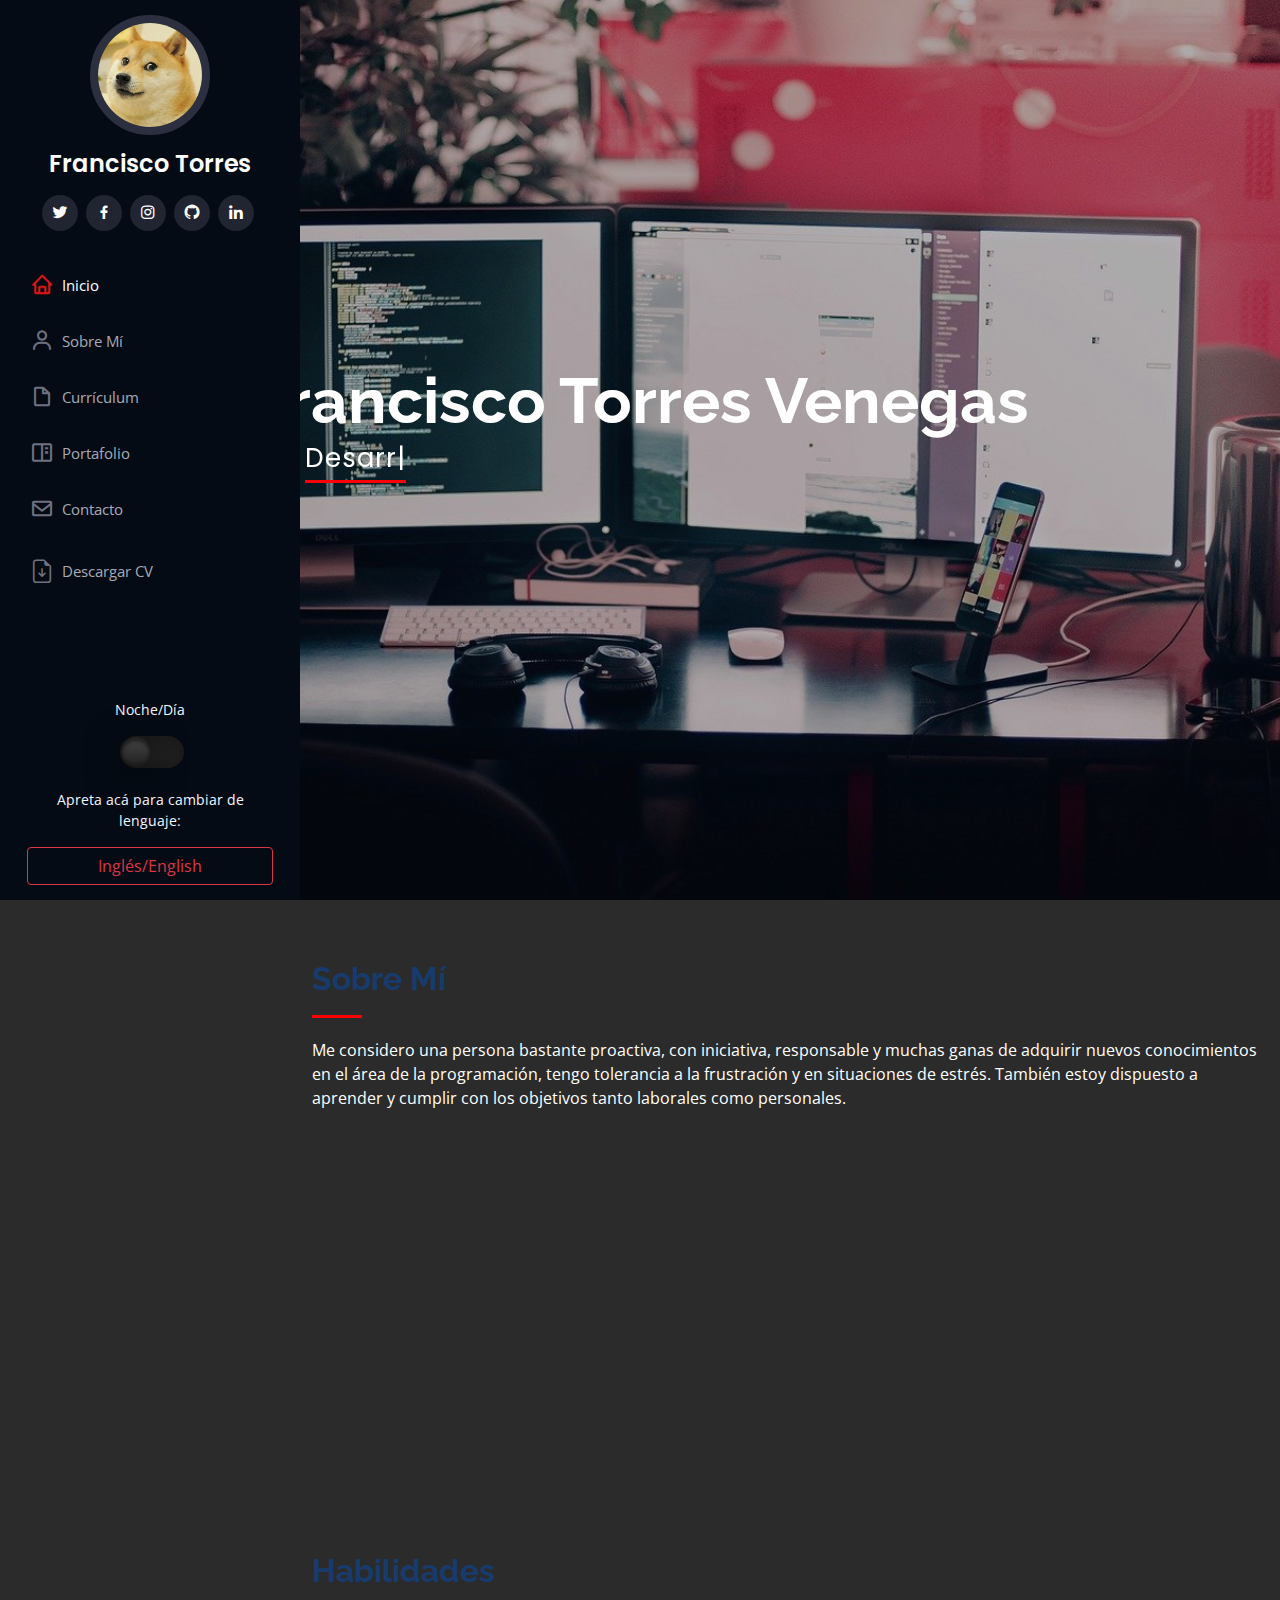
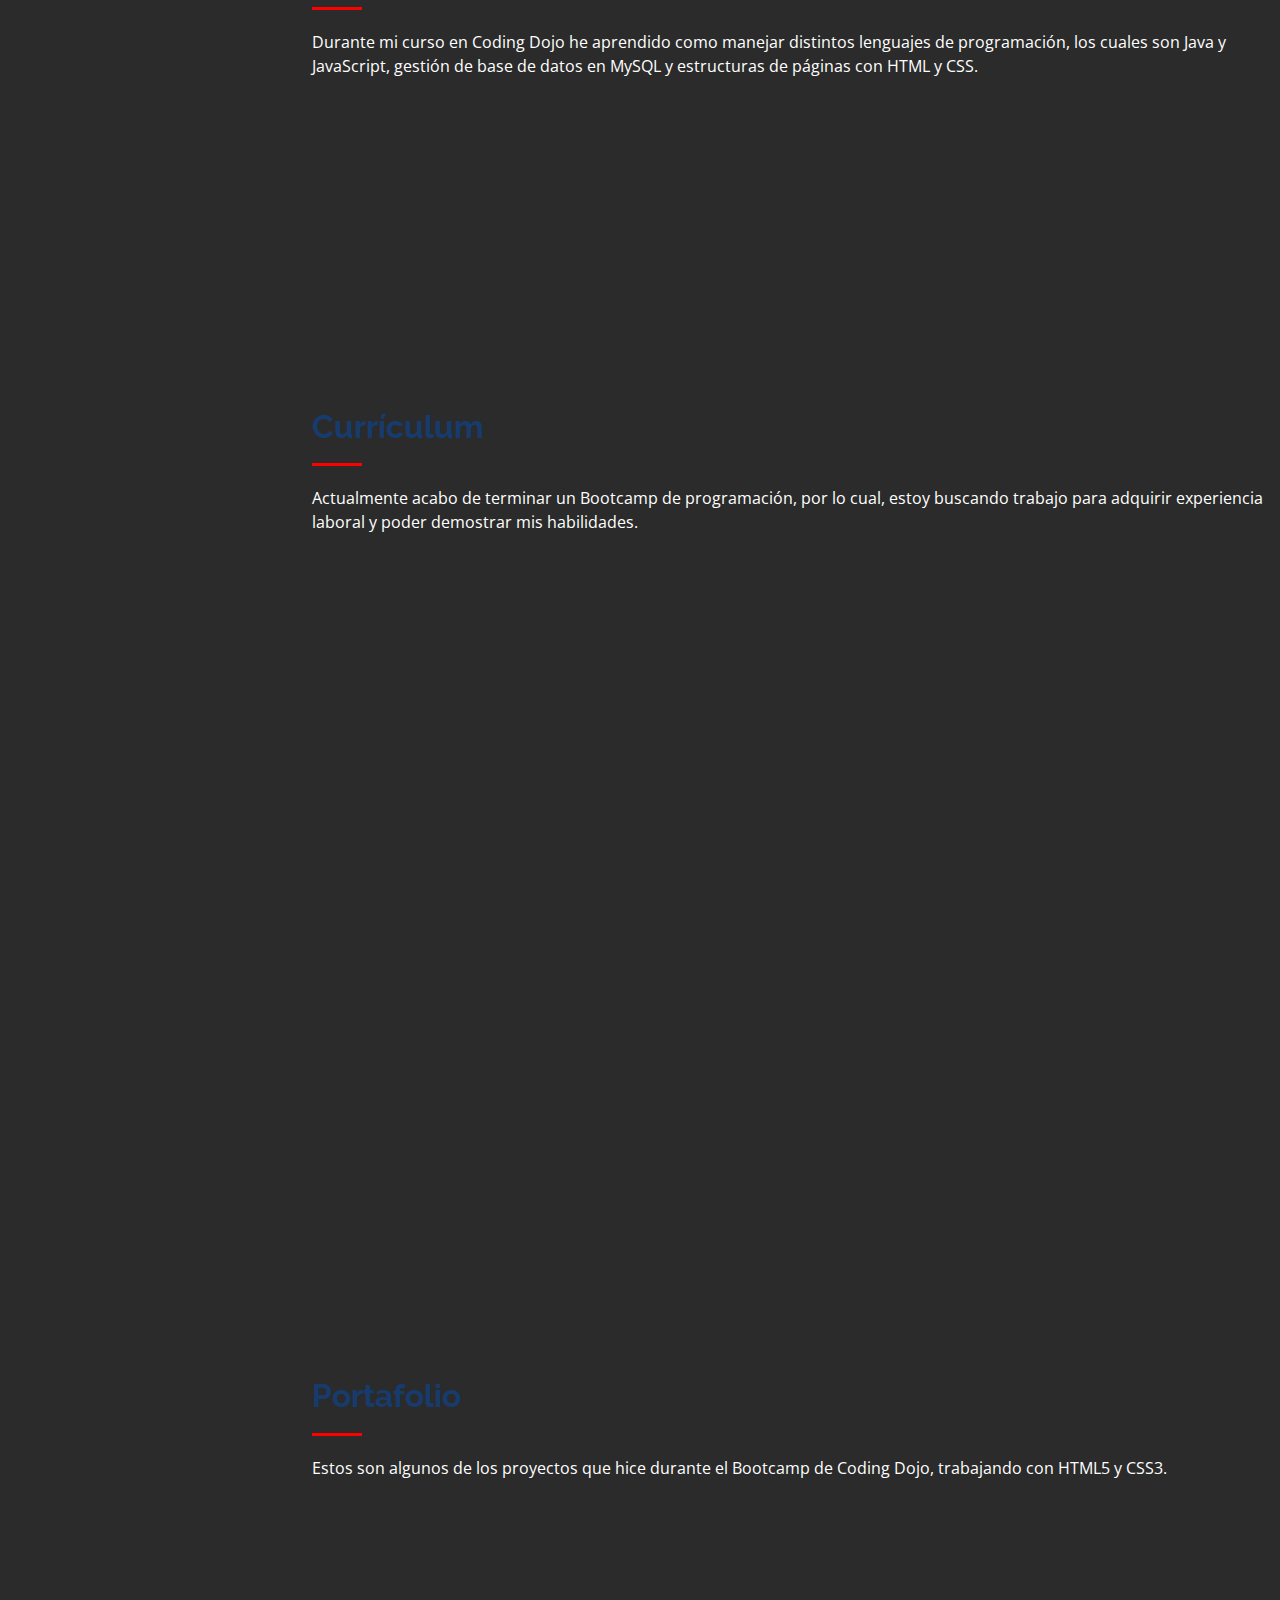
==== index.html @ bbfc33fe "Portafolio" ====
<!DOCTYPE html>
<html lang="es">

<head>
  <meta charset="utf-8">
  <meta content="width=device-width, initial-scale=1.0" name="viewport">

  <title>Portafolio</title>
  <meta content="" name="description">
  <meta content="" name="keywords">

  <!-- Favicons -->
  <link href="assets/img/1.png" rel="icon">
  <link href="assets/img/1.png" rel="apple-touch-icon">

  <!-- Google Fonts -->
  <link href="https://fonts.googleapis.com/css?family=Open+Sans:300,300i,400,400i,600,600i,700,700i|Raleway:300,300i,400,400i,500,500i,600,600i,700,700i|Poppins:300,300i,400,400i,500,500i,600,600i,700,700i" rel="stylesheet">

  <!-- Vendor CSS Files -->
  <link href="https://cdn.jsdelivr.net/npm/bootstrap@5.0.2/dist/css/bootstrap.min.css" rel="stylesheet" integrity="sha384-EVSTQN3/azprG1Anm3QDgpJLIm9Nao0Yz1ztcQTwFspd3yD65VohhpuuCOmLASjC" crossorigin="anonymous">
  <script src="https://cdn.jsdelivr.net/npm/bootstrap@5.0.2/dist/js/bootstrap.bundle.min.js" integrity="sha384-MrcW6ZMFYlzcLA8Nl+NtUVF0sA7MsXsP1UyJoMp4YLEuNSfAP+JcXn/tWtIaxVXM" crossorigin="anonymous"></script>
  <link href="assets/vendor/aos/aos.css" rel="stylesheet">
  <link href="assets/vendor/bootstrap/css/bootstrap.min.css" rel="stylesheet">
  <link href="assets/vendor/bootstrap-icons/bootstrap-icons.css" rel="stylesheet">
  <link href="assets/vendor/boxicons/css/boxicons.min.css" rel="stylesheet">
  <link href="assets/vendor/glightbox/css/glightbox.min.css" rel="stylesheet">
  <link href="assets/vendor/swiper/swiper-bundle.min.css" rel="stylesheet">

  <!-- Template Main CSS File -->
  <link href="assets/css/style.css" rel="stylesheet">

</head>

<body>

  <!-- ======= Mobile nav toggle button ======= -->
  <i class="bi bi-list mobile-nav-toggle d-xl-none"></i>

  <!-- ======= Header ======= -->
  <header id="header">
    <div class="d-flex flex-column">
      <div class="profile">
        <img src="assets/img/doge.jpg" alt="" class="img-fluid rounded-circle">
        <h1 class="text-light"><a href="#about">Francisco Torres</a></h1>
        <div class="social-links mt-3 text-center">
          <a target="_blank" href="https://twitter.com/Bastantesletras" class="twitter"><i class="bx bxl-twitter"></i></a>
          <a target="_blank" href="https://www.facebook.com/torres.franciscoo/" class="facebook"><i class="bx bxl-facebook"></i></a>
          <a target="_blank" href="https://www.instagram.com/panch0.o/" class="instagram"><i class="bx bxl-instagram"></i></a>
          <a target="_blank" href="https://github.com/TorresFrancisco" class="github"><i class="bx bxl-github"></i></a>
          <a target="_blank" href="https://www.linkedin.com/in/francisco-torres-venegas-366a89211/" class="linkedin"><i class="bx bxl-linkedin"></i></a>
        </div>
      </div>

      <nav id="navbar" class="nav-menu navbar">
        <ul>
          <li><a href="#hero" class="nav-link scrollto active"><i class="bx bx-home"></i> <span>Inicio</span></a></li>
          <li><a href="#about" class="nav-link scrollto"><i class="bx bx-user"></i> <span>Sobre Mí</span></a></li>
          <li><a href="#resume" class="nav-link scrollto"><i class="bx bx-file-blank"></i> <span>Currículum</span></a></li>
          <li><a href="#portfolio" class="nav-link scrollto"><i class="bx bx-book-content"></i> <span>Portafolio</span></a></li>
          <li><a href="#contact" class="nav-link scrollto"><i class="bx bx-envelope"></i> <span>Contacto</span></a></li>
          <li><a download href="assets/cv/Francisco_Torres_CV.pdf" target="_blank"><i class="bi bi-file-earmark-arrow-down"></i> <span>Descargar CV</span></a></li>
        </ul>
      </nav><!-- .nav-menu -->
    </div>
  </header><!-- End Header -->

  <!-- ======= Hero Section ======= -->
  <section id="hero" class="d-flex flex-column justify-content-center align-items-center">
    <div class="hero-container" data-aos="fade-in">
      <h1>Francisco Torres Venegas</h1>
      <p>Soy <span class="typed" data-typed-items="Desarrolador Java"></span></p>
    </div>
  </section><!-- End Hero -->

  <main id="main">

    <!-- ======= About Section ======= -->
    <section id="about" class="about">
      <div class="container">

        <div class="section-title">
          <h2>Sobre Mí</h2>
          <p>Me considero una persona bastante
            proactiva, con iniciativa, responsable y
            muchas ganas de adquirir nuevos
            conocimientos en el área de la
            programación, tengo tolerancia a la
            frustración y en situaciones de estrés.
            También estoy dispuesto a aprender y
            cumplir con los objetivos tanto laborales
            como personales.
            </p>
        </div>

        <div class="row">
          <div class="col-lg-4" data-aos="fade-right">
            <img src="assets/img/perfil.jpg" class="img-fluid" alt="">
          </div>
          <div class="col-lg-8 pt-4 pt-lg-0 content" data-aos="fade-left">
            <h3>Desarrolador Junior Full Stack Java </h3>
            <div class="row">
              <div class="col-lg-6">
                <ul>
                  <li><i class="bi bi-chevron-right"></i> <strong>Fecha de Nacimiento:</strong> <span>19 Noviembre 1996</span></li>
                  <li><i class="bi bi-chevron-right"></i> <strong>Teléfono:</strong> <span>+569 9452 2660</span></li>
                  <li><i class="bi bi-chevron-right"></i> <strong>Ciudad:</strong> <span>Concepción, Chile</span></li>
                </ul>
              </div>
              <div class="col-lg-6">
                <ul>
                  <li><i class="bi bi-chevron-right"></i> <strong>Edad:</strong> <span>24</span></li>
                  <li><i class="bi bi-chevron-right"></i> <strong>Grado:</strong> <span>Junior</span></li>
                  <li><i class="bi bi-chevron-right"></i> <strong>Email:</strong> <span>96franciscotorres@gmail.com</span></li>
                </ul>
              </div>
            </div>
            <p>
            Uno de mis principales objetivos es ser parte de
            una empresa en donde pueda desarrollarme como
            programador, poner en práctica mis conocimientos
            y crecer en el área profesional y personal, el cual
            me brinde oportunidades y herramientas
            necesarias para poder alcanzar todas mis metas a
            futuro.
            </p>
          </div>
        </div>

      </div>
    </section><!-- End About Section -->

    <!-- ======= Skills Section ======= -->
    <section id="skills" class="skills section-bg">
      <div class="container">

        <div class="section-title">
          <h2>Habilidades</h2>
          <p>Durante mi curso en Coding Dojo he aprendido como manejar distintos lenguajes de programación, los cuales son Java y JavaScript, gestión de base de datos en MySQL y estructuras de páginas con HTML y CSS. </p>
        </div>

        <div class="row skills-content">

          <div class="col-lg-6" data-aos="fade-up">

            <div class="progress">
              <span class="skill">HTML <i class="val">75%</i></span>
              <div class="progress-bar-wrap">
                <div class="progress-bar" role="progressbar" aria-valuenow="75" aria-valuemin="0" aria-valuemax="100"></div>
              </div>
            </div>

            <div class="progress">
              <span class="skill">CSS <i class="val">75%</i></span>
              <div class="progress-bar-wrap">
                <div class="progress-bar" role="progressbar" aria-valuenow="75" aria-valuemin="0" aria-valuemax="100"></div>
              </div>
            </div>

            <div class="progress">
              <span class="skill">MySQL <i class="val">75%</i></span>
              <div class="progress-bar-wrap">
                <div class="progress-bar" role="progressbar" aria-valuenow="75" aria-valuemin="0" aria-valuemax="100"></div>
              </div>
            </div>
            
          </div>

          <div class="col-lg-6" data-aos="fade-up" data-aos-delay="100">

            <div class="progress">
              <span class="skill">JAVA <i class="val">70%</i></span>
              <div class="progress-bar-wrap">
                <div class="progress-bar" role="progressbar" aria-valuenow="70" aria-valuemin="0" aria-valuemax="100"></div>
              </div>
            </div>

            <div class="progress">
              <span class="skill">JavaScript <i class="val">30%</i></span>
              <div class="progress-bar-wrap">
                <div class="progress-bar" role="progressbar" aria-valuenow="30" aria-valuemin="0" aria-valuemax="100"></div>
              </div>
            </div>

          </div>

        </div>

      </div>
    </section><!-- End Skills Section -->

    <!-- ======= Resume Section ======= -->
    <section id="resume" class="resume">
      <div class="container">

        <div class="section-title">
          <h2>Currículum</h2>
          <p>Actualmente acabo de terminar un Bootcamp de programación, por lo cual, estoy buscando trabajo para adquirir experiencia laboral y poder demostrar mis habilidades.</p>
        </div>

        <div class="row">
          <div class="col-lg-6" data-aos="fade-up">
            <h3 class="resume-title">Resumen</h3>
            <div class="resume-item pb-0">
              <h4>Francisco Torres Venegas</h4>
              <p><em>Desarrolador Full Stack Java</em></p>
              <ul>
                <li>Mulchén 154, Hualpén, Concepción, Chile</li>
                <li>(+569) 9452 2660</li>
                <li>96franciscotorres@gmail.com</li>
              </ul>
            </div>

            <h3 class="resume-title">Educación</h3>
            <div class="resume-item">
              <h4>Java Full-Stack</h4>
              <h5>Mayo 2021</h5>
              <p><em>Coding Dojo</em></p>
              <p>En Coding Dojo conocí JavaScript y profundicé Java, también aprendí a manejar gestión de  base de datos (MySQL) y estructuras de páginas HTML5 y CSS3. </p>
            </div>
            <div class="resume-item">
              <h4>Ingeniería Civil Informática (Incompleto).</h4>
              <h5>2016-2019</h5>
              <p><em>Universidad Autónoma de Chile, Santiago, Chile</em></p>
              <p>En la Universidad conocí por primera vez los lenguajes de programación C y Java. </p>
            </div>
          </div>
          <div class="col-lg-6" data-aos="fade-up" data-aos-delay="100">
          </div> 
        </div>

      </div>
    </section><!-- End Resume Section -->

    <!-- ======= Portfolio Section ======= -->
    <section id="portfolio" class="portfolio section-bg">
      <div class="container">

        <div class="section-title">
          <h2>Portafolio</h2>
          <p>Estos son algunos de los proyectos que hice durante el Bootcamp de Coding Dojo, trabajando con HTML5 y CSS3.</p>
        </div>

        <div class="row" data-aos="fade-up">
          <div class="col-lg-12 d-flex justify-content-center">
            <ul id="portfolio-flters">
              <li data-filter="*" class="filter-active">Todo</li>
              <li data-filter=".filter-app">App</li>
              <li data-filter=".filter-web">Web</li>
            </ul>
          </div>
        </div>

        <div class="row portfolio-container" data-aos="fade-up" data-aos-delay="100">

          <div class="col-lg-4 col-md-6 portfolio-item filter-web">
            <div class="portfolio-wrap">
              <img src="assets/img/portfolio/torresfrancisco.github.io_Bootstrap.png" class="img-fluid" alt="">
              <div class="portfolio-links">
                <a href="assets/img/portfolio/torresfrancisco.github.io_Bootstrap.png" data-gallery="portfolioGallery" class="portfolio-lightbox" title="Bootstrap"><i class="bx bx-plus"></i></a>
                <a href="https://torresfrancisco.github.io/Bootstrap/" target="_blank" title="More Details"><i class="bx bx-link"></i></a>
              </div>
            </div>
          </div>

          <div class="col-lg-4 col-md-6 portfolio-item filter-web">
            <div class="portfolio-wrap">
              <img src="assets/img/portfolio/torresfrancisco.github.io_MostrandoBloques_.png" class="img-fluid" alt="">
              <div class="portfolio-links">
                <a href="assets/img/portfolio/torresfrancisco.github.io_MostrandoBloques_.png" data-gallery="portfolioGallery" class="portfolio-lightbox" title="Display your Blocks!"><i class="bx bx-plus"></i></a>
                <a href="https://torresfrancisco.github.io/MostrandoBloques/" target="_blank" title="More Details"><i class="bx bx-link"></i></a>
              </div>
            </div>
          </div>

          <div class="col-lg-4 col-md-6 portfolio-item filter-web">
            <div class="portfolio-wrap">
              <img src="assets/img/portfolio/torresfrancisco.github.io_Portafolioooo_.png" class="img-fluid" alt="">
              <div class="portfolio-links">
                <a href="assets/img/portfolio/torresfrancisco.github.io_Portafolioooo_.png" data-gallery="portfolioGallery" class="portfolio-lightbox" title="Portfolio"><i class="bx bx-plus"></i></a>
                <a href="https://torresfrancisco.github.io/Portafolioooo/" target="_blank" title="More Details"><i class="bx bx-link"></i></a>
              </div>
            </div>
          </div>

          <div class="col-lg-4 col-md-6 portfolio-item filter-web">
            <div class="portfolio-wrap">
              <img src="assets/img/portfolio/torresfrancisco.github.io_Python_.png" class="img-fluid" alt="">
              <div class="portfolio-links">
                <a href="assets/img/portfolio/torresfrancisco.github.io_Python_.png" data-gallery="portfolioGallery" class="portfolio-lightbox" title="Python"><i class="bx bx-plus"></i></a>
                <a href="https://torresfrancisco.github.io/Python/" target="_blank" title="More Details"><i class="bx bx-link"></i></a>
              </div>
            </div>
          </div>

          <div class="col-lg-4 col-md-6 portfolio-item filter-web">
            <div class="portfolio-wrap">
              <img src="assets/img/portfolio/torresfrancisco.github.io_SimplementeResponsivo_.png" class="img-fluid" alt="">
              <div class="portfolio-links">
                <a href="assets/img/portfolio/torresfrancisco.github.io_SimplementeResponsivo_.png" data-gallery="portfolioGallery" class="portfolio-lightbox" title="Responsive Page"><i class="bx bx-plus"></i></a>
                <a href="https://torresfrancisco.github.io/SimplementeResponsivo/" target="_blank" title="More Details"><i class="bx bx-link"></i></a>
              </div>
            </div>
          </div>

          <div class="col-lg-4 col-md-6 portfolio-item filter-web">
            <div class="portfolio-wrap">
              <img src="assets/img/portfolio/torresfrancisco.github.io_Bootstrap2_.png" class="img-fluid" alt="">
              <div class="portfolio-links">
                <a href="assets/img/portfolio/torresfrancisco.github.io_Bootstrap2_.png" data-gallery="portfolioGallery" class="portfolio-lightbox" title="Bootstrap 2"><i class="bx bx-plus"></i></a>
                <a href="https://torresfrancisco.github.io/Bootstrap2/" title="More Details"><i class="bx bx-link"></i></a>
              </div>
            </div>
          </div>

          <div class="col-lg-4 col-md-6 portfolio-item filter-web">
            <div class="portfolio-wrap">
              <img src="assets/img/portfolio/torresfrancisco.github.io_Internet_.png" class="img-fluid" alt="">
              <div class="portfolio-links">
                <a href="assets/img/portfolio/torresfrancisco.github.io_Internet_.png" data-gallery="portfolioGallery" class="portfolio-lightbox" title="Internet"><i class="bx bx-plus"></i></a>
                <a href="https://torresfrancisco.github.io/Internet/" title="More Details"><i class="bx bx-link"></i></a>
              </div>
            </div>
          </div>

          <div class="col-lg-4 col-md-6 portfolio-item filter-web">
            <div class="portfolio-wrap">
              <img src="assets/img/portfolio/torresfrancisco.github.io_Prueba_.png" class="img-fluid" alt="">
              <div class="portfolio-links">
                <a href="assets/img/portfolio/torresfrancisco.github.io_Prueba_.png" data-gallery="portfolioGallery" class="portfolio-lightbox" title="Prueba"><i class="bx bx-plus"></i></a>
                <a href="https://torresfrancisco.github.io/Prueba/" title="More Details"><i class="bx bx-link"></i></a>
              </div>
            </div>
          </div>

          <div class="col-lg-4 col-md-6 portfolio-item filter-web">
            <div class="portfolio-wrap">
              <img src="assets/img/portfolio/torresfrancisco.github.io_TrazandoBloques_.png" class="img-fluid" alt="">
              <div class="portfolio-links">
                <a href="assets/img/portfolio/torresfrancisco.github.io_TrazandoBloques_.png" data-gallery="portfolioGallery" class="portfolio-lightbox" title="Trazando Bloques"><i class="bx bx-plus"></i></a>
                <a href="https://torresfrancisco.github.io/TrazandoBloques/" title="More Details"><i class="bx bx-link"></i></a>
              </div>
            </div>
          </div>

        </div>

      </div>
      
    </section><!-- End Portfolio Section -->

    <!-- ======= Contact Section ======= -->
    <section id="contact" class="contact">
      <div class="container">

        <div class="section-title">
          <h2>Contacto</h2>
          <p></p>
        </div>

        <div class="row" data-aos="fade-in">

          <div class="col-lg-12 d-flex align-items-stretch">
            <div class="info">
              <div class="address">
                <i class="bi bi-geo-alt"></i>
                <h4>Dirección:</h4>
                <p>Mulchén 154, Hualpén, Concepción, Chile</p>
              </div>

              <div class="email">
                <i class="bi bi-envelope"></i>
                <h4>Email:</h4>
                <p>96franciscotorres@gmail.com</p>
              </div>

              <div class="phone">
                <i class="bi bi-phone"></i>
                <h4>Celular:</h4>
                <p>+569 9452 2660</p>
              </div>

            </div>
            
          </div>

          <iframe src="https://www.google.com/maps/embed?pb=!1m18!1m12!1m3!1d3194.6696773563403!2d-73.08189762635624!3d-36.802469552673756!2m3!1f0!2f0!3f0!3m2!1i1024!2i768!4f13.1!3m3!1m2!1s0x9669b583f4966fd7%3A0xf702325f30d34965!2zTXVsY2jDqW4gMTU0LCBIdWFscMOpbiwgQsOtbyBCw61v!5e0!3m2!1ses!2scl!4v1632937980129!5m2!1ses!2scl" frameborder="0" style="border:0; width: 100%; height: 290px;" allowfullscreen></iframe>

        </div>
        <h4 style="text-justify: auto;"></h4>
      </div>

    </section><!-- End Contact Section -->
    <footer id="footer">
      <div class="container">
        <p style="text-align: center;">Noche/Día</p>
        <div id="toggle">
          <i class="indicator"></i>
        </div>
        <br>
        <div class="change-language">
          <p style="text-align: center;">Apreta acá para cambiar de lenguaje:</p>
          <a href="en/index.html" type="button" class="btn btn-outline-danger d-flex justify-content-center align-items-center">Inglés/English</a>
        </div>
      </div>
    </footer>

  </main><!-- End #main -->

  <a href="#" class="back-to-top d-flex align-items-center justify-content-center"><i class="bi bi-arrow-up-short"></i></a>

  <!-- Vendor JS Files -->
  <script src="assets/vendor/aos/aos.js"></script>
  <script src="assets/vendor/bootstrap/js/bootstrap.bundle.min.js"></script>
  <script src="assets/vendor/glightbox/js/glightbox.min.js"></script>
  <script src="assets/vendor/isotope-layout/isotope.pkgd.min.js"></script>
  <script src="assets/vendor/php-email-form/validate.js"></script>
  <script src="assets/vendor/purecounter/purecounter.js"></script>
  <script src="assets/vendor/swiper/swiper-bundle.min.js"></script>
  <script src="assets/vendor/typed.js/typed.min.js"></script>
  <script src="assets/vendor/waypoints/noframework.waypoints.js"></script>

  <!-- Template Main JS File -->
  <script src="assets/js/main.js"></script>

</body>

</html>
---- assets/css/style.css ----
/*--------------------------------------------------------------
# General
--------------------------------------------------------------*/
body {
  font-family: "Open Sans", sans-serif;
  color: white;
  background: #2b2b2b;
  transition: 0.5s; 
}
body.active{
  background: #f8f8f8;
  color: black;
}
a {
  color: #149ddd;
  text-decoration: none;
}

a:hover {
  color: red;
  text-decoration: none;
}

h1, h2, h3, h4, h5, h6 {
  font-family: "Raleway", sans-serif;
}

/*--------------------------------------------------------------
# Back to top button
--------------------------------------------------------------*/
.back-to-top {
  position: fixed;
  visibility: hidden;
  opacity: 0;
  right: 15px;
  bottom: 15px;
  z-index: 996;
  background: linear-gradient(red, blue);
  width: 60px;
  height: 60px;
  border-radius: 50px;
  transition: all 0.4s;
}
.back-to-top i {
  font-size: 28px;
  color: #fff;
  line-height: 0;
}
.back-to-top:hover {
  background: linear-gradient(purple, red);
  color: #fff;
}
.back-to-top.active {
  visibility: visible;
  opacity: 1;
}

/*--------------------------------------------------------------
# Header
--------------------------------------------------------------*/
#header {
  position: fixed;
  top: 0;
  left: 0;
  bottom: 0;
  width: 300px;
  transition: all ease-in-out 0.5s;
  z-index: 9997;
  transition: all 0.5s;
  padding: 0 15px;
  background: #040b14;
  overflow-y: auto;
}
#header .profile img {
  margin: 15px auto;
  display: block;
  width: 120px;
  border: 8px solid #2c2f3f;
}
#header .profile h1 {
  font-size: 24px;
  margin: 0;
  padding: 0;
  font-weight: 600;
  -moz-text-align-last: center;
  text-align-last: center;
  font-family: "Poppins", sans-serif;
}
#header .profile h1 a, #header .profile h1 a:hover {
  color: #fff;
  text-decoration: none;
}
#header .profile .social-links a {
  font-size: 18px;
  display: inline-block;
  background: #212431;
  color: #fff;
  line-height: 1;
  padding: 8px 0;
  margin-right: 4px;
  border-radius: 50%;
  text-align: center;
  width: 36px;
  height: 36px;
  transition: 0.3s;
}
#header .profile .social-links a:hover {
  background: #dd1414;
  color: #fff;
  text-decoration: none;
}

#main {
  margin-left: 300px;
}

@media (max-width: 1199px) {
  #header {
    left: -300px;
  }

  #main {
    margin-left: 0;
  }
}
#toggle{
    position: relative;
    display: block;
    left: 38%;
    width: 64px;
    height: 32px;
    border-radius: 32px;
    background: #222;
    transition: 0.5s;
    cursor: pointer;
    box-shadow: inset 0 8px 60px rgba(0, 0, 0, 0.1 ),
                inset 0 8px 8px rgba(0, 0, 0, 0.1 ),
                inset 0 -4px 4px rgba(0, 0, 0, 0.1 );
}
#toggle.active{
    background: #fff;
    box-shadow: inset 0 2px 60px rgba(0, 0, 0, 0.1 ),
                inset 0 2px 8px rgba(0, 0, 0, 0.1 ),
                inset 0 -4px 4px rgba(0, 0, 0, 0.05 );
}
#toggle .indicator{
    position: absolute;
    top: 0;
    left: 0;
    width: 32px;
    height: 32px;
    background: linear-gradient(to bottom, #444, #222);
    border-radius: 50%;
    transform: scale(0.9);
    box-shadow: 0 8px 40px rgba(0, 0, 0, 0.5 ),
                inset 0 4px 4px rgba(0, 0, 0, 0.5 ),
                inset 0 -4px 4px rgba(0, 0, 0, 0.2 );

}
#toggle.active .indicator{
    left: 32px;
    background: linear-gradient(to bottom, #eaeaea, #f9f9f9);
    box-shadow: 0 8px 40px rgba(0, 0, 0, 0.1 ),
                inset 0 4px 4px rgba(255, 255, 255, 1 ),
                inset 0 -4px 4px rgba(255, 255, 255, 1 );

}
/*--------------------------------------------------------------
# Navigation Menu
--------------------------------------------------------------*/
/* Desktop Navigation */
.nav-menu {
  padding: 30px 0 0 0;
}
.nav-menu * {
  margin: 0;
  padding: 0;
  list-style: none;
}
.nav-menu > ul > li {
  position: relative;
  white-space: nowrap;
}
.nav-menu a, .nav-menu a:focus {
  display: flex;
  align-items: center;
  color: #a8a9b4;
  padding: 12px 15px;
  margin-bottom: 8px;
  transition: 0.3s;
  font-size: 15px;
}
.nav-menu a i, .nav-menu a:focus i {
  font-size: 24px;
  padding-right: 8px;
  color: #6f7180;
}
.nav-menu a:hover, .nav-menu .active, .nav-menu .active:focus, .nav-menu li:hover > a {
  text-decoration: none;
  color: #fff;
}
.nav-menu a:hover i, .nav-menu .active i, .nav-menu .active:focus i, .nav-menu li:hover > a i {
  color: #dd1414;
}

/* Mobile Navigation */
.mobile-nav-toggle {
  position: fixed;
  right: 15px;
  top: 15px;
  z-index: 9998;
  border: 0;
  font-size: 24px;
  transition: all 0.4s;
  outline: none !important;
  background-color: red;
  color: #fff;
  width: 40px;
  height: 40px;
  display: inline-flex;
  align-items: center;
  justify-content: center;
  line-height: 0;
  border-radius: 50px;
  cursor: pointer;
}

.mobile-nav-active {
  overflow: hidden;
}
.mobile-nav-active #header {
  left: 0;
}

/*--------------------------------------------------------------
# Hero Section
--------------------------------------------------------------*/
#hero {
  width: 100%;
  height: 100vh;
  background: url("../img/desktop-1245714_1280.jpg") top center;
  background-size: cover;
}
#hero:before {
  content: "";
  background: rgba(5, 13, 24, 0.3);
  position: absolute;
  bottom: 0;
  top: 0;
  left: 0;
  right: 0;
  z-index: 1;
}
#hero .hero-container {
  position: relative;
  z-index: 2;
  min-width: 300px;
}
#hero h1 {
  margin: 0 0 10px 0;
  font-size: 64px;
  font-weight: 700;
  line-height: 56px;
  color: #fff;
}
#hero p {
  color: #fff;
  margin-bottom: 50px;
  font-size: 26px;
  font-family: "Poppins", sans-serif;
}
#hero p span {
  color: #fff;
  padding-bottom: 4px;
  letter-spacing: 1px;
  border-bottom: 3px solid red;
}
@media (min-width: 1024px) {
  #hero {
    background-attachment: fixed;
  }
}
@media (max-width: 768px) {
  #hero h1 {
    font-size: 28px;
    line-height: 36px;
  }
  #hero h2 {
    font-size: 18px;
    line-height: 24px;
    margin-bottom: 30px;
  }
}

/*--------------------------------------------------------------
# Sections General
--------------------------------------------------------------*/
section {
  padding: 60px 0;
  overflow: hidden;
  
}

.section-bg.active{
  background: #f8f8f8;
}

.section-bg {
  transition: 0.5s; 
  color: white or black;
}

.section-title {
  padding-bottom: 30px;
}

.section-title h2 {
  font-size: 32px;
  font-weight: bold;
  margin-bottom: 20px;
  padding-bottom: 20px;
  position: relative;
  color: #173b6c;
}
.section-title h2::after {
  content: "";
  position: absolute;
  display: block;
  width: 50px;
  height: 3px;
  background: red;
  bottom: 0;
  left: 0;
}
.section-title p {
  margin-bottom: 0;
}

/*--------------------------------------------------------------
# About
--------------------------------------------------------------*/
.about .content h3 {
  font-weight: 700;
  font-size: 26px;
  color: #173b6c;
}
.about .content ul {
  list-style: none;
  padding: 0;
}
.about .content ul li {
  margin-bottom: 20px;
  display: flex;
  align-items: center;
}
.about .content ul strong {
  margin-right: 10px;
}
.about .content ul i {
  font-size: 16px;
  margin-right: 5px;
  color: red;
  line-height: 0;
}
.about .content p:last-child {
  margin-bottom: 0;
}

/*--------------------------------------------------------------
# Skills
--------------------------------------------------------------*/
.skills .progress {
  height: 60px;
  display: block;
  background: none;
  border-radius: 0;
}
.skills .progress .skill {
  padding: 0;
  margin: 0 0 6px 0;
  text-transform: uppercase;
  display: block;
  font-weight: 600;
  font-family: "Poppins", sans-serif;
  color: #050d18;
}
.skills .progress .skill .val {
  float: right;
  font-style: normal;
}
.skills .progress-bar-wrap {
  background: #dce8f8;
  height: 10px;
}
.skills .progress-bar {
  width: 1px;
  height: 10px;
  transition: 0.9s;
  background-color: red;
}

/*--------------------------------------------------------------
# Resume
--------------------------------------------------------------*/
.resume .resume-title {
  font-size: 26px;
  font-weight: 700;
  margin-top: 20px;
  margin-bottom: 20px;
  color: #050d18;
}
.resume .resume-item {
  padding: 0 0 20px 20px;
  margin-top: -2px;
  border-left: 2px solid #1f5297;
  position: relative;
}
.resume .resume-item h4 {
  line-height: 18px;
  font-size: 18px;
  font-weight: 600;
  text-transform: uppercase;
  font-family: "Poppins", sans-serif;
  color: #050d18;
  margin-bottom: 10px;
}
.resume .resume-item h5 {
  font-size: 16px;
  background: #e4edf9;
  padding: 5px 15px;
  display: inline-block;
  font-weight: 600;
  margin-bottom: 10px;
  color: black;
}
.resume .resume-item ul {
  padding-left: 20px;
}
.resume .resume-item ul li {
  padding-bottom: 10px;
}
.resume .resume-item:last-child {
  padding-bottom: 0;
}
.resume .resume-item::before {
  content: "";
  position: absolute;
  width: 16px;
  height: 16px;
  border-radius: 50px;
  left: -9px;
  top: 0;
  background: #fff;
  border: 2px solid #1f5297;
}

/*--------------------------------------------------------------
# Portfolio
--------------------------------------------------------------*/
.portfolio .portfolio-item {
  margin-bottom: 30px;
}
.portfolio #portfolio-flters {
  padding: 0;
  margin: 0 auto 35px auto;
  list-style: none;
  text-align: center;
  background: #fff;
  border-radius: 50px;
  padding: 2px 15px;
}
.portfolio #portfolio-flters li {
  cursor: pointer;
  display: inline-block;
  padding: 10px 15px 8px 15px;
  font-size: 14px;
  font-weight: 600;
  line-height: 1;
  text-transform: uppercase;
  color: #272829;
  margin-bottom: 5px;
  transition: all 0.3s ease-in-out;
}
.portfolio #portfolio-flters li:hover, .portfolio #portfolio-flters li.filter-active {
  color: red;
}
.portfolio #portfolio-flters li:last-child {
  margin-right: 0;
}
.portfolio .portfolio-wrap {
  transition: 0.3s;
  position: relative;
  overflow: hidden;
  z-index: 1;
}
.portfolio .portfolio-wrap::before {
  content: "";
  background: rgba(255, 255, 255, 0.5);
  position: absolute;
  left: 0;
  right: 0;
  top: 0;
  bottom: 0;
  transition: all ease-in-out 0.3s;
  z-index: 2;
  opacity: 0;
}
.portfolio .portfolio-wrap .portfolio-links {
  opacity: 1;
  left: 0;
  right: 0;
  bottom: -60px;
  z-index: 3;
  position: absolute;
  transition: all ease-in-out 0.3s;
  display: flex;
  justify-content: center;
}
.portfolio .portfolio-wrap .portfolio-links a {
  color: #fff;
  font-size: 28px;
  text-align: center;
  background: rgba(221, 20, 20, 0.75);
  transition: 0.3s;
  width: 50%;
}
.portfolio .portfolio-wrap .portfolio-links a:hover {
  background: rgba(221, 20, 20, 0.95);
}
.portfolio .portfolio-wrap .portfolio-links a + a {
  border-left: 1px solid red;
}
.portfolio .portfolio-wrap:hover::before {
  top: 0;
  left: 0;
  right: 0;
  bottom: 0;
  opacity: 1;
}
.portfolio .portfolio-wrap:hover .portfolio-links {
  opacity: 1;
  bottom: 0;
}

/*--------------------------------------------------------------
# Portfolio Details
--------------------------------------------------------------*/
.portfolio-details {
  padding-top: 40px;
}
.portfolio-details .portfolio-details-slider img {
  width: 100%;
}
.portfolio-details .portfolio-details-slider .swiper-pagination {
  margin-top: 20px;
  position: relative;
}
.portfolio-details .portfolio-details-slider .swiper-pagination .swiper-pagination-bullet {
  width: 12px;
  height: 12px;
  background-color: #fff;
  opacity: 1;
  border: 1px solid red;
}
.portfolio-details .portfolio-details-slider .swiper-pagination .swiper-pagination-bullet-active {
  background-color: red;
}
.portfolio-details .portfolio-info {
  padding: 30px;
  box-shadow: 0px 0 30px rgba(5, 13, 24, 0.08);
}
.portfolio-details .portfolio-info h3 {
  font-size: 22px;
  font-weight: 700;
  margin-bottom: 20px;
  padding-bottom: 20px;
  border-bottom: 1px solid #eee;
}
.portfolio-details .portfolio-info ul {
  list-style: none;
  padding: 0;
  font-size: 15px;
}
.portfolio-details .portfolio-info ul li + li {
  margin-top: 10px;
}
.portfolio-details .portfolio-description {
  padding-top: 30px;
}
.portfolio-details .portfolio-description h2 {
  font-size: 26px;
  font-weight: 700;
  margin-bottom: 20px;
}
.portfolio-details .portfolio-description p {
  padding: 0;
}

/*--------------------------------------------------------------
# Contact
--------------------------------------------------------------*/
.contact {
  padding-bottom: 130px;
}
.contact .info {
  padding: 30px;
  background: #fff;
  width: 100%;
  box-shadow: 0 0 24px 0 rgba(0, 0, 0, 0.12);
}
.contact .info i {
  font-size: 20px;
  color: red;
  float: left;
  width: 44px;
  height: 44px;
  background: #dff3fc;
  display: flex;
  justify-content: center;
  align-items: center;
  border-radius: 50px;
  transition: all 0.3s ease-in-out;
}
.contact .info h4 {
  padding: 0 0 0 60px;
  font-size: 22px;
  font-weight: 600;
  margin-bottom: 5px;
  color: #050d18;
}
.contact .info p {
  padding: 0 0 10px 60px;
  margin-bottom: 20px;
  font-size: 14px;
  color: #173b6c;
}
.contact .info .email p {
  padding-top: 5px;
}
.contact .info .social-links {
  padding-left: 60px;
}
.contact .info .social-links a {
  font-size: 18px;
  display: inline-block;
  background: #333;
  color: #fff;
  line-height: 1;
  padding: 8px 0;
  border-radius: 50%;
  text-align: center;
  width: 36px;
  height: 36px;
  transition: 0.3s;
  margin-right: 10px;
}
.contact .info .social-links a:hover {
  background: red;
  color: #fff;
}
.contact .info .email:hover i, .contact .info .address:hover i, .contact .info .phone:hover i {
  background: red;
  color: #fff;
}

@-webkit-keyframes animate-loading {
  0% {
    transform: rotate(0deg);
  }
  100% {
    transform: rotate(360deg);
  }
}
@keyframes animate-loading {
  0% {
    transform: rotate(0deg);
  }
  100% {
    transform: rotate(360deg);
  }
}

/*--------------------------------------------------------------
# Breadcrumbs
--------------------------------------------------------------*/
.breadcrumbs {
  padding: 20px 0;
  background: #f9f9f9;
}
.breadcrumbs h2 {
  font-size: 26px;
  font-weight: 300;
}
.breadcrumbs ol {
  display: flex;
  flex-wrap: wrap;
  list-style: none;
  padding: 0;
  margin: 0;
  font-size: 15px;
}
.breadcrumbs ol li + li {
  padding-left: 10px;
}
.breadcrumbs ol li + li::before {
  display: inline-block;
  padding-right: 10px;
  color: #0e2442;
  content: "/";
}
@media (max-width: 768px) {
  .breadcrumbs .d-flex {
    display: block !important;
  }
  .breadcrumbs ol {
    display: block;
  }
  .breadcrumbs ol li {
    display: inline-block;
  }
}

/*--------------------------------------------------------------
# Footer
--------------------------------------------------------------*/
#footer {
  padding: 15px;
  color: #f4f6fd;
  font-size: 14px;
  position: fixed;
  left: 0;
  bottom: 0;
  width: 300px;
  z-index: 9999;
  background: #040b14;
}
#footer .copyright {
  text-align: center;
}
#footer .credits {
  padding-top: 5px;
  text-align: center;
  font-size: 13px;
  color: #eaebf0;
}
@media (max-width: 1199px) {
  #footer {
    position: static;
    width: auto;
    padding-right: 20px 15px;
  }
}
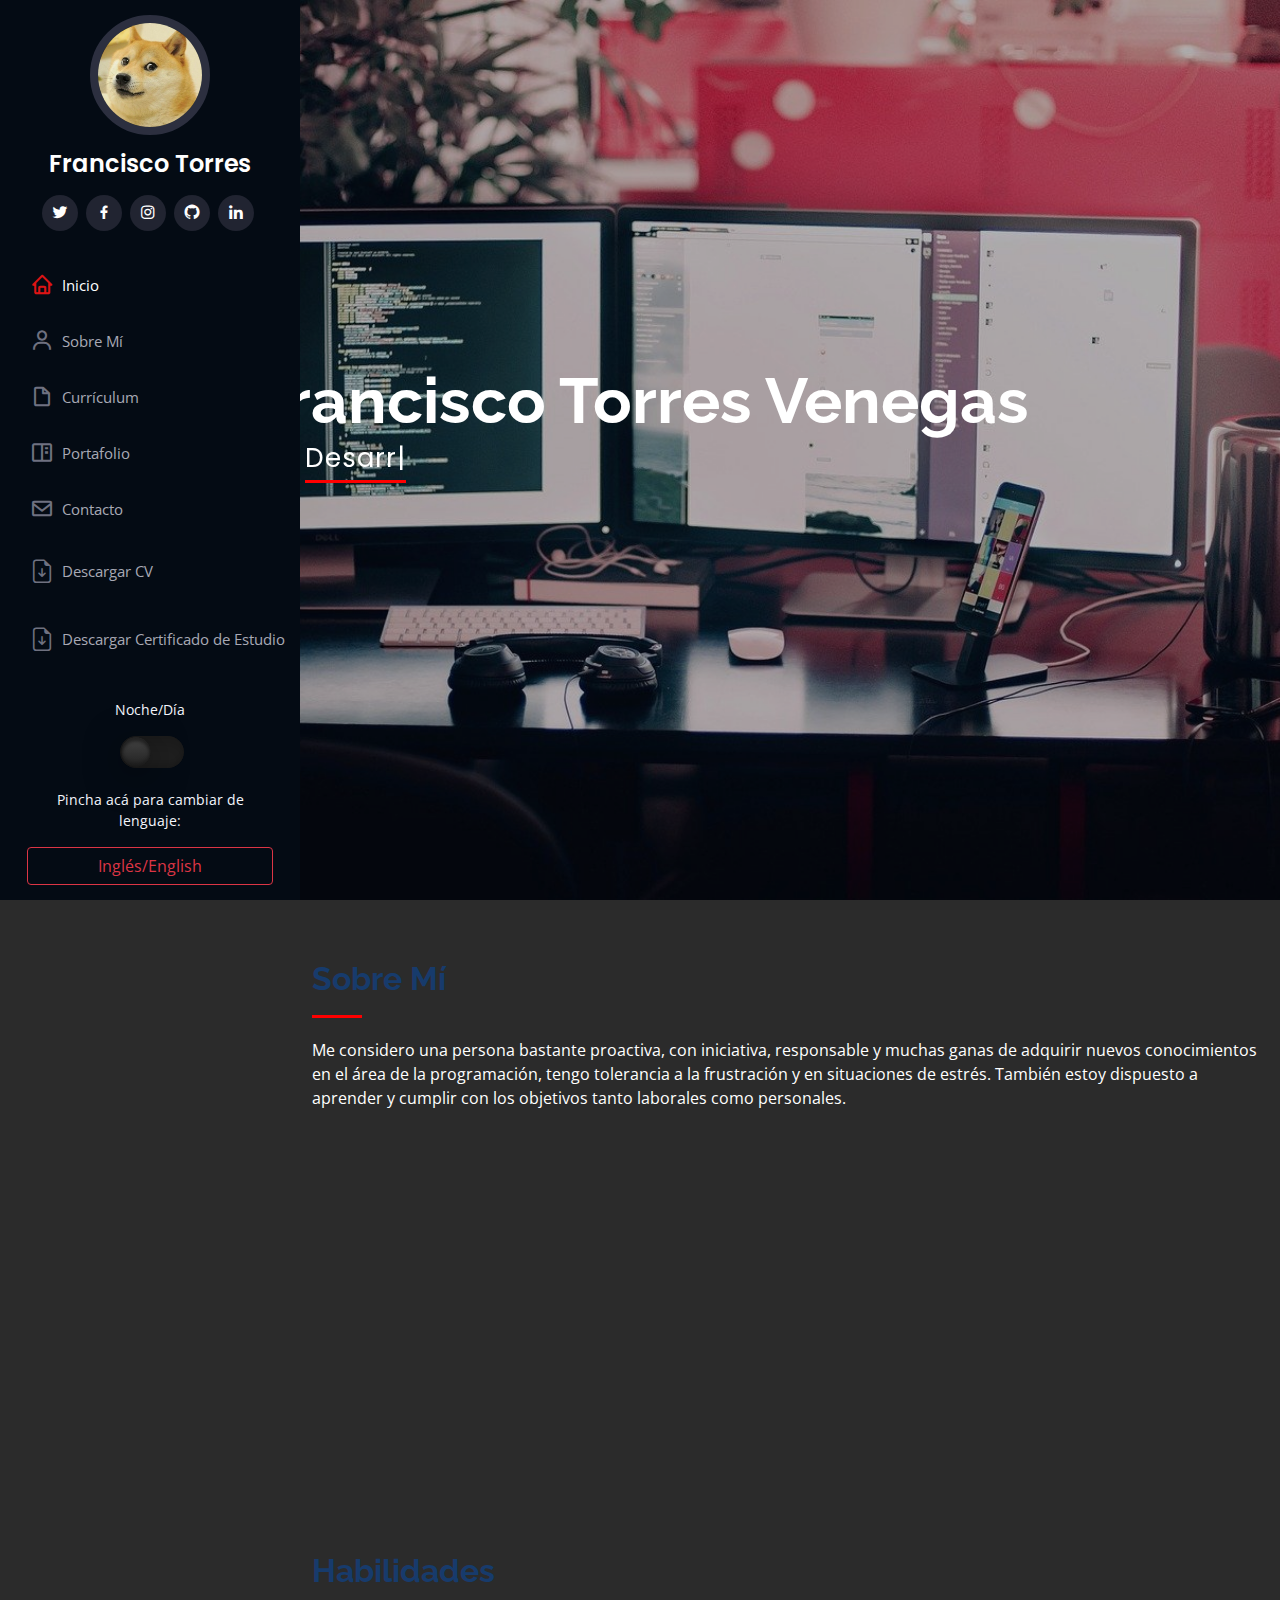
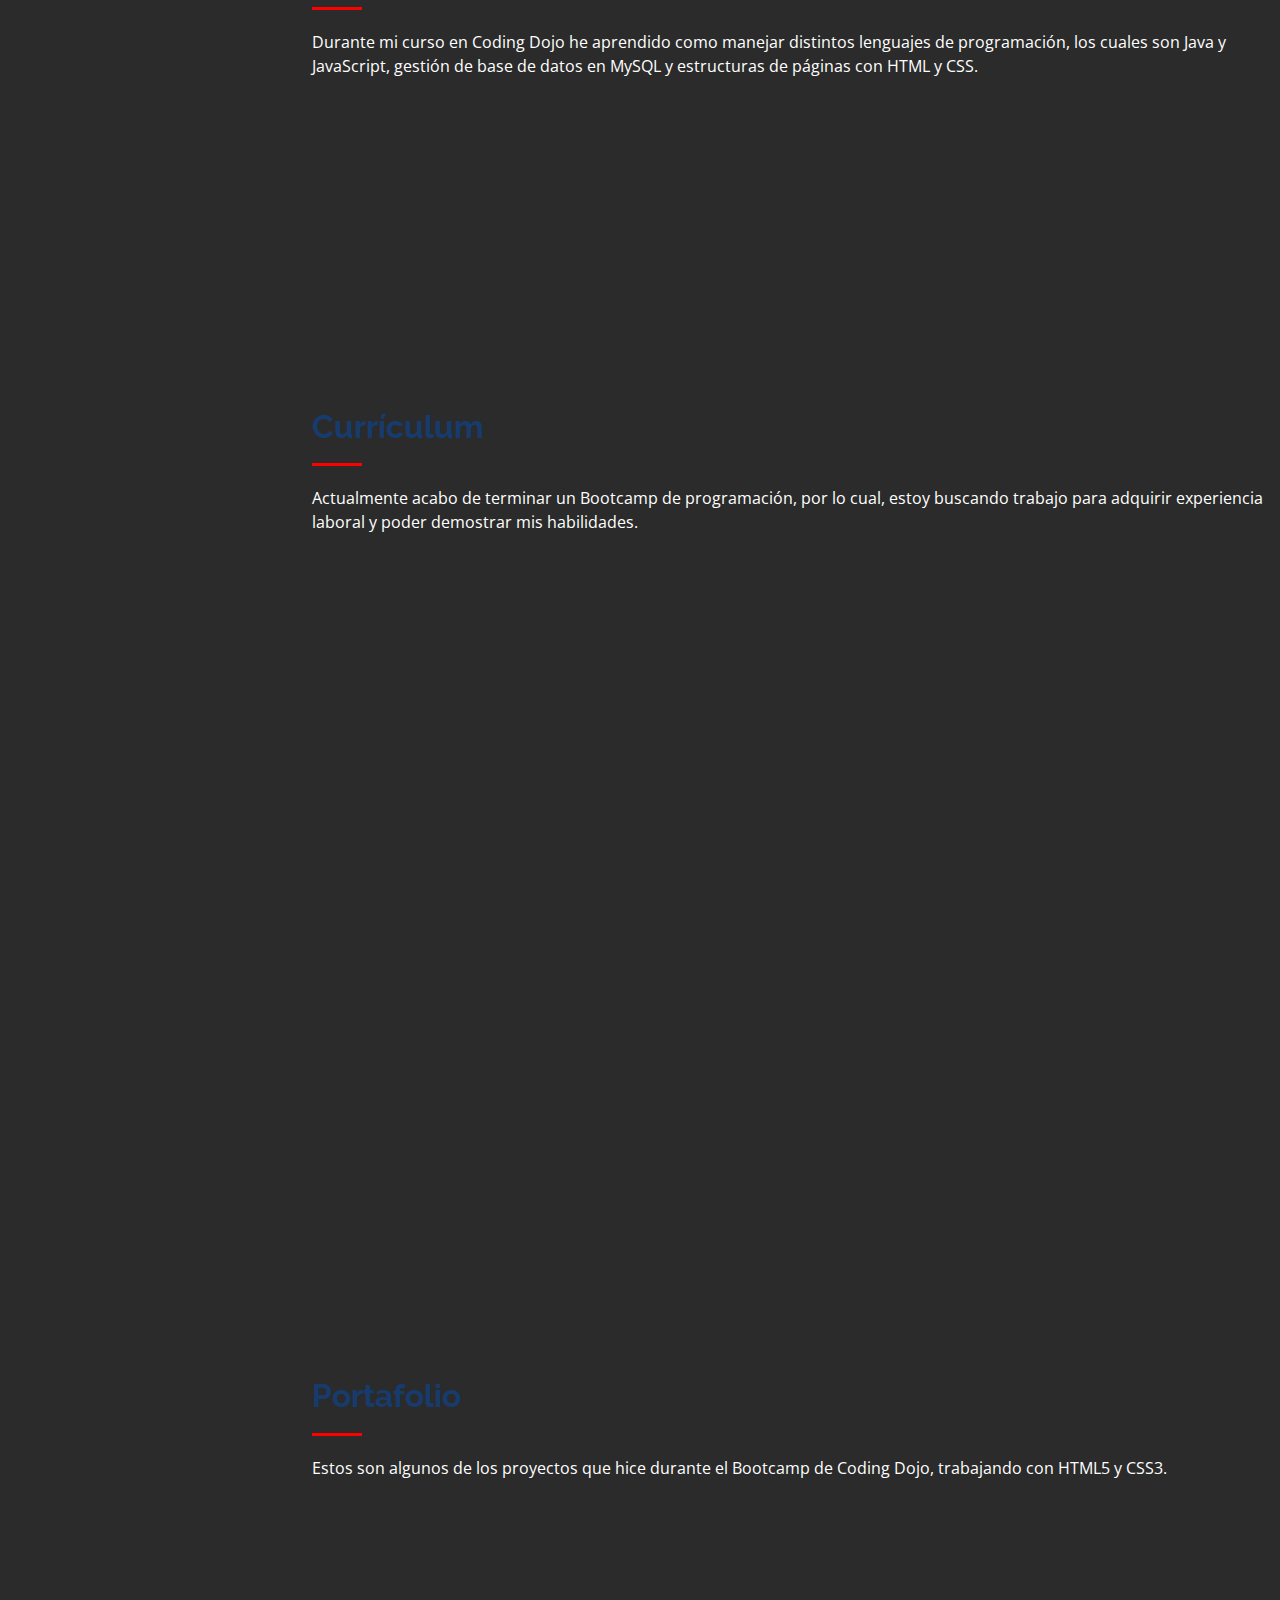
==== commit ff2c3646: "Update portafolio" ====
--- a/index.html
+++ b/index.html
@@ -59,6 +59,7 @@
           <li><a href="#portfolio" class="nav-link scrollto"><i class="bx bx-book-content"></i> <span>Portafolio</span></a></li>
           <li><a href="#contact" class="nav-link scrollto"><i class="bx bx-envelope"></i> <span>Contacto</span></a></li>
           <li><a download href="assets/cv/Francisco_Torres_CV.pdf" target="_blank"><i class="bi bi-file-earmark-arrow-down"></i> <span>Descargar CV</span></a></li>
+          <li><a download href="assets/Certificado/Diploma Francisco Torres - Accenture.pdf" target="_blank"><i class="bi bi-file-earmark-arrow-down"></i> <span>Descargar Certificado de Estudio</span></a></li>
         </ul>
       </nav><!-- .nav-menu -->
     </div>
@@ -103,7 +104,7 @@
                 <ul>
                   <li><i class="bi bi-chevron-right"></i> <strong>Fecha de Nacimiento:</strong> <span>19 Noviembre 1996</span></li>
                   <li><i class="bi bi-chevron-right"></i> <strong>Teléfono:</strong> <span>+569 9452 2660</span></li>
-                  <li><i class="bi bi-chevron-right"></i> <strong>Ciudad:</strong> <span>Concepción, Chile</span></li>
+                  <li><i class="bi bi-chevron-right"></i> <strong>Ciudad:</strong> <span>Santiago, Chile</span></li>
                 </ul>
               </div>
               <div class="col-lg-6">
@@ -204,7 +205,7 @@
               <h4>Francisco Torres Venegas</h4>
               <p><em>Desarrolador Full Stack Java</em></p>
               <ul>
-                <li>Mulchén 154, Hualpén, Concepción, Chile</li>
+                <li>Manuel Antonio Tocornal 601 Santiago, Santiago, Chile</li>
                 <li>(+569) 9452 2660</li>
                 <li>96franciscotorres@gmail.com</li>
               </ul>
@@ -364,7 +365,7 @@
               <div class="address">
                 <i class="bi bi-geo-alt"></i>
                 <h4>Dirección:</h4>
-                <p>Mulchén 154, Hualpén, Concepción, Chile</p>
+                <p>Manuel Antonio Tocornal 601 Santiago, Santiago, Chile</p>
               </div>
 
               <div class="email">
@@ -383,7 +384,7 @@
             
           </div>
 
-          <iframe src="https://www.google.com/maps/embed?pb=!1m18!1m12!1m3!1d3194.6696773563403!2d-73.08189762635624!3d-36.802469552673756!2m3!1f0!2f0!3f0!3m2!1i1024!2i768!4f13.1!3m3!1m2!1s0x9669b583f4966fd7%3A0xf702325f30d34965!2zTXVsY2jDqW4gMTU0LCBIdWFscMOpbiwgQsOtbyBCw61v!5e0!3m2!1ses!2scl!4v1632937980129!5m2!1ses!2scl" frameborder="0" style="border:0; width: 100%; height: 290px;" allowfullscreen></iframe>
+          <iframe src="https://maps.google.com/maps?q=manuel%20antonio%20tocornal%20601%20santaigo&t=&z=17&ie=UTF8&iwloc=&output=embed" frameborder="0" style="border:0; width: 100%; height: 290px;" allowfullscreen></iframe>
 
         </div>
         <h4 style="text-justify: auto;"></h4>
@@ -398,7 +399,7 @@
         </div>
         <br>
         <div class="change-language">
-          <p style="text-align: center;">Apreta acá para cambiar de lenguaje:</p>
+          <p style="text-align: center;">Pincha acá para cambiar de lenguaje:</p>
           <a href="en/index.html" type="button" class="btn btn-outline-danger d-flex justify-content-center align-items-center">Inglés/English</a>
         </div>
       </div>
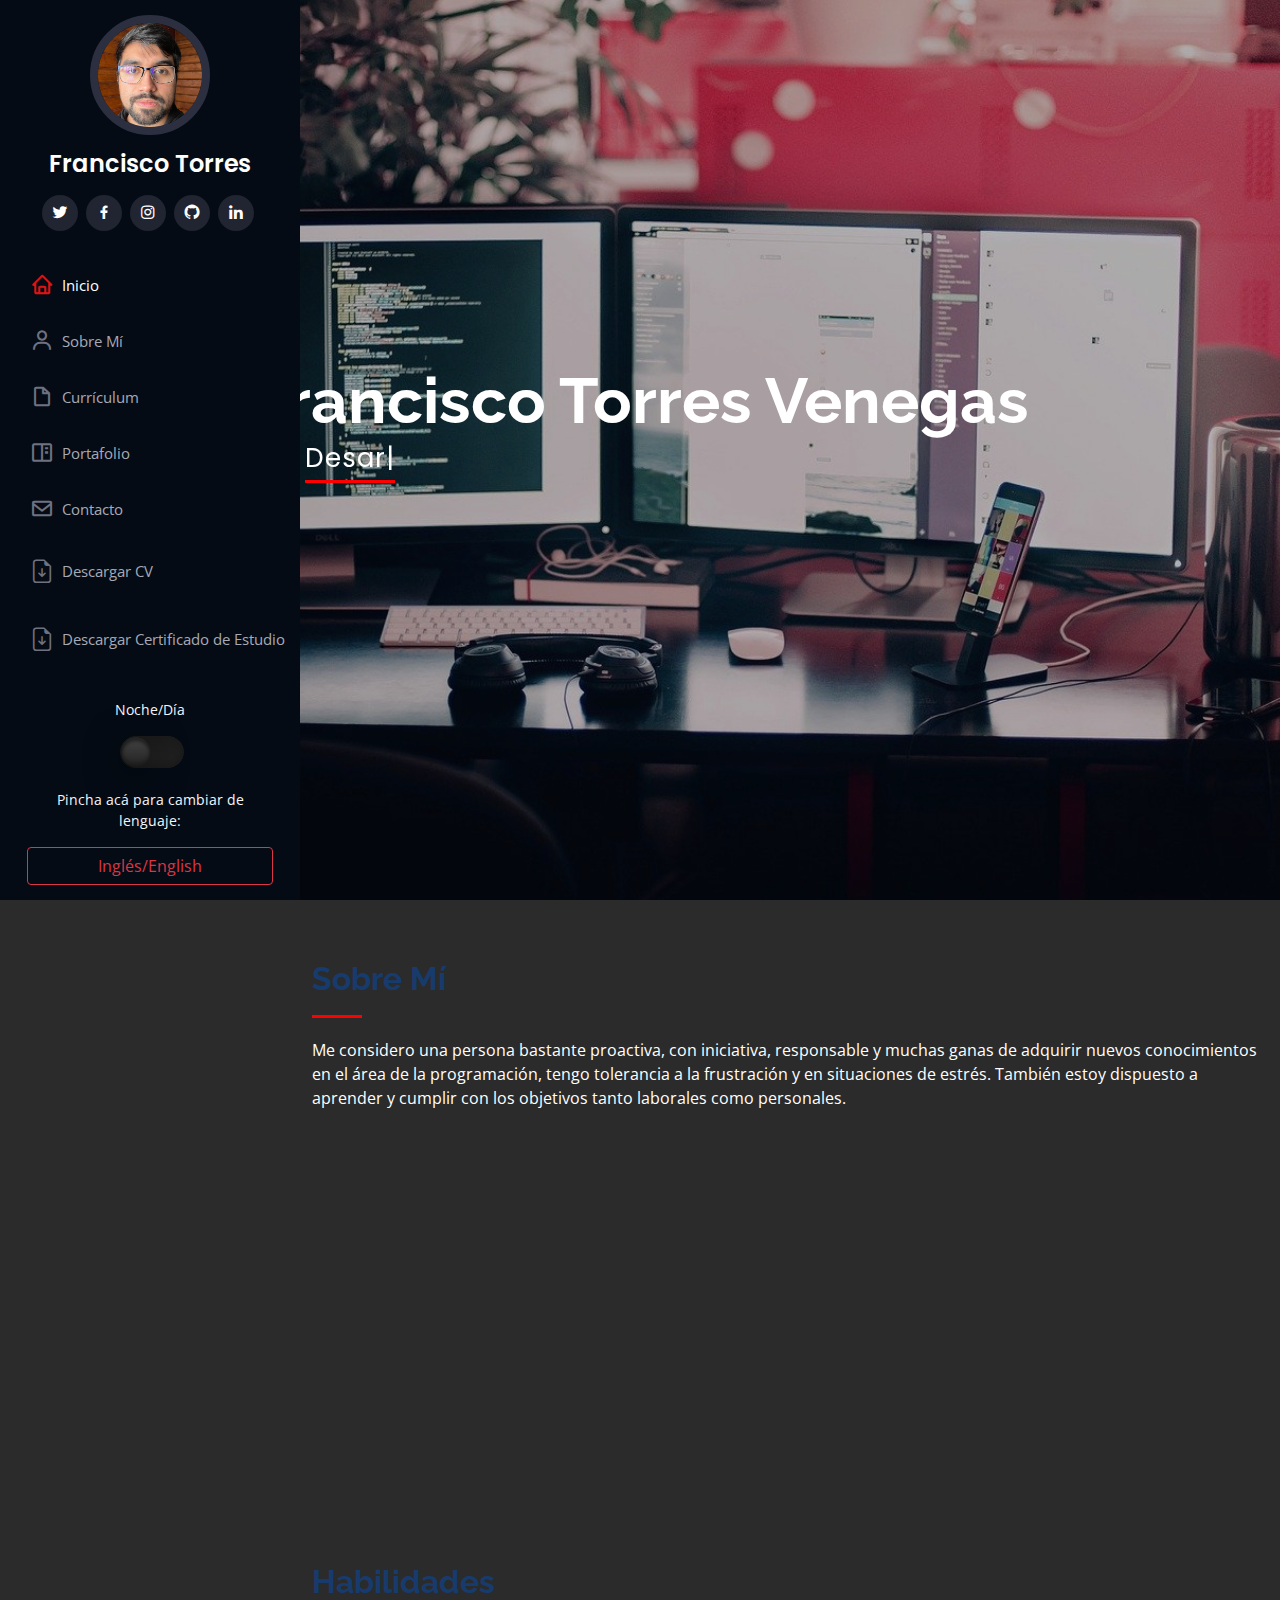
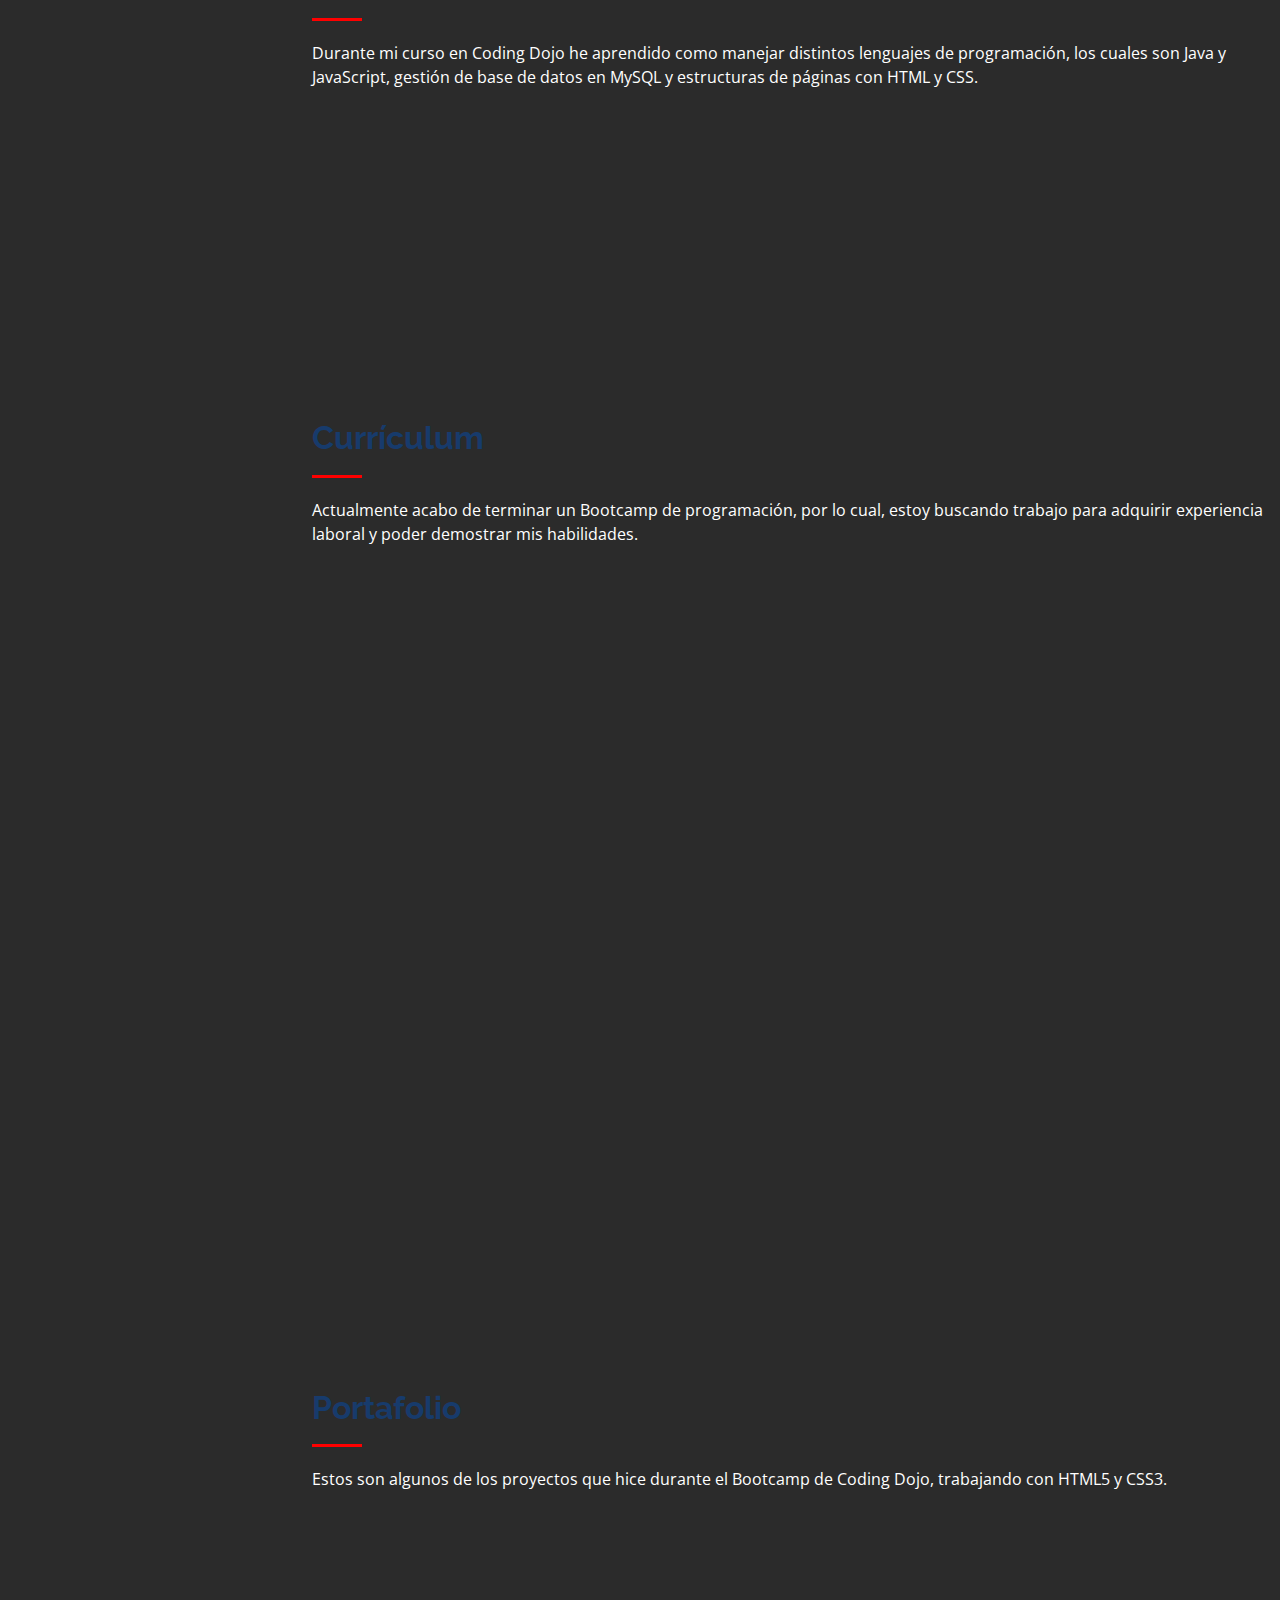
==== commit a60b276d: "foto" ====
--- a/index.html
+++ b/index.html
@@ -40,7 +40,7 @@
   <header id="header">
     <div class="d-flex flex-column">
       <div class="profile">
-        <img src="assets/img/doge.jpg" alt="" class="img-fluid rounded-circle">
+        <img src="assets/img/1628481805711.jpg" alt="" class="img-fluid rounded-circle">
         <h1 class="text-light"><a href="#about">Francisco Torres</a></h1>
         <div class="social-links mt-3 text-center">
           <a target="_blank" href="https://twitter.com/Bastantesletras" class="twitter"><i class="bx bxl-twitter"></i></a>
@@ -95,7 +95,7 @@
 
         <div class="row">
           <div class="col-lg-4" data-aos="fade-right">
-            <img src="assets/img/perfil.jpg" class="img-fluid" alt="">
+            <img src="assets/img/1628481805711.jpg" class="img-fluid" alt="">
           </div>
           <div class="col-lg-8 pt-4 pt-lg-0 content" data-aos="fade-left">
             <h3>Desarrolador Junior Full Stack Java </h3>
@@ -109,7 +109,7 @@
               </div>
               <div class="col-lg-6">
                 <ul>
-                  <li><i class="bi bi-chevron-right"></i> <strong>Edad:</strong> <span>24</span></li>
+                  <li><i class="bi bi-chevron-right"></i> <strong>Edad:</strong> <span>25</span></li>
                   <li><i class="bi bi-chevron-right"></i> <strong>Grado:</strong> <span>Junior</span></li>
                   <li><i class="bi bi-chevron-right"></i> <strong>Email:</strong> <span>96franciscotorres@gmail.com</span></li>
                 </ul>
